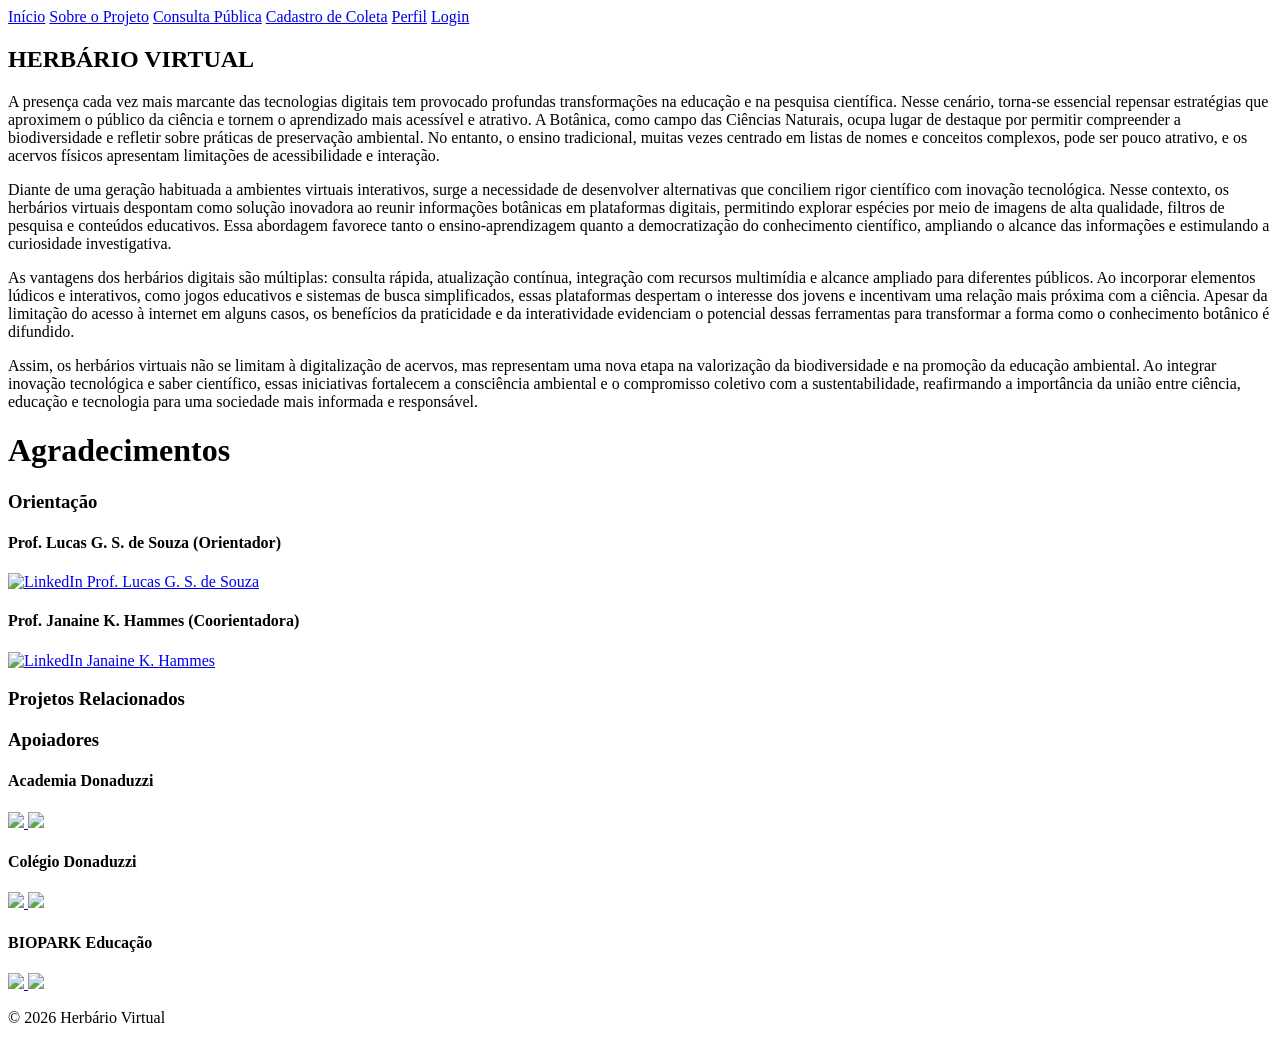
==== index.html @ ffa4f0e8 "Update index.html" ====
<!DOCTYPE html>
<html lang="pt-BR">
    <head>
        <link rel="icon" type="image/png" href="./IMG/faviconfreesiaroxo.png">
        <meta charset="UTF-8">
        <title>Home - Freesia</title>
        <link rel="stylesheet" href="./ScriptCSS/style.css">
        <!-- Importando a fontes -->
        <link rel="preconnect" href="https://fonts.googleapis.com">
        <link rel="preconnect" href="https://fonts.gstatic.com" crossorigin>
        <link href="https://fonts.googleapis.com/css2?family=Cinzel+Decorative:wght@400;700&display=swap" rel="stylesheet">
        <link href="https://fonts.googleapis.com/css2?family=Fleur+De+Leah&family=Gwendolyn:wght@400;700&family=Henny+Penny&family=Oi&display=swap" rel="stylesheet"> 
        <link href="https://fonts.googleapis.com/css2?family=Fleur+De+Leah&family=Gravitas+One&family=Gwendolyn:wght@400;700&family=Henny+Penny&family=Mea+Culpa&family=Oi&display=swap" rel="stylesheet">   
    </head>
    <body>
        <header>
            <nav>
            <a href="index.html" class="ativo">Início</a>
            <a href="sobre.html">Sobre o Projeto</a>
            <a href="consultapublica.html">Consulta Pública</a>
            <a href="cadastro.html">Cadastro de Coleta</a>
            <a href="perfil.html" class="ativo">Perfil</a>
            <a href="login.html">Login</a>
            </nav>
        </header>

        <main>
            <section>
                <h2>HERBÁRIO VIRTUAL</h2>
                <p>
                   A presença cada vez mais marcante das tecnologias digitais tem provocado profundas transformações na educação e na pesquisa científica.
                   Nesse cenário, torna-se essencial repensar estratégias que aproximem o público da ciência e tornem o aprendizado mais acessível e atrativo. 
                   A Botânica, como campo das Ciências Naturais, ocupa lugar de destaque por permitir compreender a biodiversidade e refletir sobre práticas de preservação ambiental. 
                   No entanto, o ensino tradicional, muitas vezes centrado em listas de nomes e conceitos complexos, pode ser pouco atrativo, e os acervos físicos apresentam limitações de acessibilidade e interação.
                </p>
                <p>Diante de uma geração habituada a ambientes virtuais interativos, surge a necessidade de desenvolver alternativas que conciliem rigor científico com inovação tecnológica. 
                   Nesse contexto, os herbários virtuais despontam como solução inovadora ao reunir informações botânicas em plataformas digitais, permitindo explorar espécies por meio de imagens de alta qualidade, 
                   filtros de pesquisa e conteúdos educativos. Essa abordagem favorece tanto o ensino-aprendizagem quanto a democratização do conhecimento científico, ampliando o alcance das informações e estimulando a curiosidade investigativa.
                </p>
                <p>As vantagens dos herbários digitais são múltiplas: consulta rápida, atualização contínua, integração com recursos multimídia e alcance ampliado para diferentes públicos. Ao incorporar elementos lúdicos e interativos, 
                   como jogos educativos e sistemas de busca simplificados, essas plataformas despertam o interesse dos jovens e incentivam uma relação mais próxima com a ciência. Apesar da limitação do acesso à internet em alguns casos, 
                   os benefícios da praticidade e da interatividade evidenciam o potencial dessas ferramentas para transformar a forma como o conhecimento botânico é difundido.
                </p>
                <p>Assim, os herbários virtuais não se limitam à digitalização de acervos, mas representam uma nova etapa na valorização da biodiversidade e na promoção da educação ambiental. Ao integrar inovação tecnológica e saber científico, 
                   essas iniciativas fortalecem a consciência ambiental e o compromisso coletivo com a sustentabilidade, reafirmando a importância da união entre ciência, educação e tecnologia para uma sociedade mais informada e responsável.
                </p>
            </section>
        </main>
        <footer>
            <div id="Agradecimentos">
                <h1>Agradecimentos</h1>
                <div id="ConteudoRodape">
                    <div id="Orientacao">
                        <h3>Orientação</h3>

                        <div class="Professor">
                            <h4>Prof. Lucas G. S. de Souza (Orientador)</h4>

                            <a href="#">
                                <img src="./IMG/icone linkedin.png" alt="LinkedIn Prof. Lucas G. S. de Souza">
                            </a>
                        </div>

                        <div class="Professor">
                            <h4>Prof. Janaine K. Hammes (Coorientadora)</h4>

                            <a href="#">
                                <img src="./IMG/icone linkedin.png" alt="LinkedIn Janaine K. Hammes">
                            </a>
                        </div>

                        <div id="ProjetoRelacionado">
                            <h3>Projetos Relacionados</h3>
                        </div>
                    </div>

                    <div id="Instituicoes">
                        <h3>Apoiadores</h3>

                        <div class="Instituicao">
                            <h4>Academia Donaduzzi</h4>

                            <div class="Icones">
                                <a href="#">
                                    <img src="./IMG/icone instagram.png">
                                </a>

                                <a href="#">
                                    <img src="./IMG/icone de site.png">
                                </a>
                            </div>

                        </div>

                        <div class="Instituicao">
                            <h4>Colégio Donaduzzi</h4>

                            <div class="Icones">
                                <a href="#">
                                    <img src="./IMG/icone instagram.png">
                                </a>

                                <a href="#">
                                    <img src="./IMG/icone de site.png">
                                </a>
                            </div>
                        </div>

                        <div class="Instituicao">
                            <h4>BIOPARK Educação</h4>

                            <div class="Icones">
                                <a href="#">
                                    <img src="./IMG/icone instagram.png">
                                </a>

                                <a href="#">
                                    <img src="./IMG/icone de site.png">
                                </a>
                            </div>
                        </div>
                    </div>
                </div>
            </div>
            <p>&copy; 2026 Herbário Virtual</p>
        </footer>
    </body>
</html>
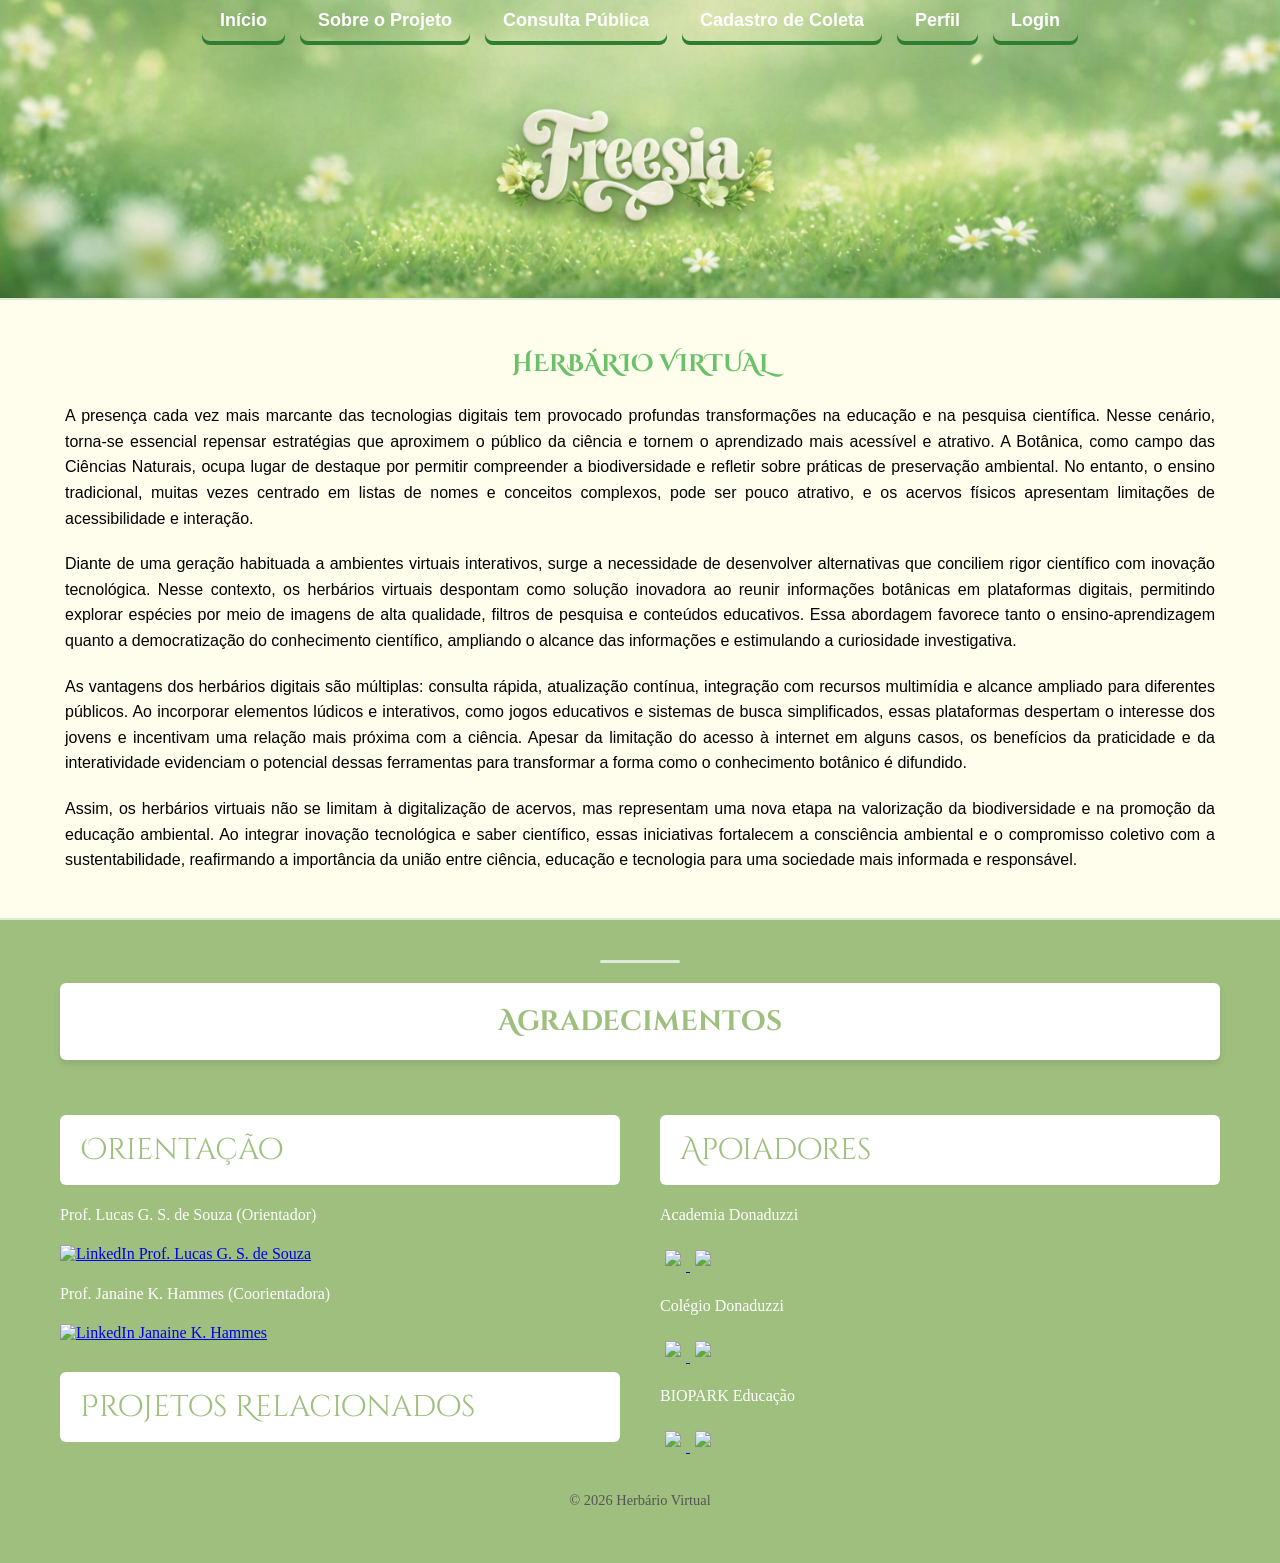
==== commit 901003e1: "Update index.html" ====
--- a/index.html
+++ b/index.html
@@ -122,7 +122,7 @@
                     </div>
                 </div>
             </div>
-            <p>&copy; 2026 Herbário Virtual</p>
+            <p>&copy; 2026 Herbário Virtual</p> 
         </footer>
     </body>
 </html>
--- a/ScriptCSS/style.css
+++ b/ScriptCSS/style.css
@@ -0,0 +1,293 @@
+/* =========================================
+   CONFIGURAÇÕES GERAIS
+========================================= */
+
+* {
+    box-sizing: border-box;
+}
+
+html,
+body {
+    margin: 0;
+    padding: 0;
+    min-height: 100%;
+}
+
+body {
+    background-color: #fffeed;
+    font-family: Arial, sans-serif;
+    color: #000000;
+}
+
+
+/* =========================================
+   CABEÇALHO
+========================================= */
+
+header {
+    width: 100%;
+    min-height: 300px; /* altura mínima para mostrar bem a imagem */
+    background-image: url('../IMG/image\ \(4\).png');
+    background-size: cover;       /* ocupa todo o espaço */
+    background-position: center;    /* centraliza a imagem */
+    background-repeat: no-repeat;   /* evita repetição */
+    text-align: center;
+    position: relative;
+    border-bottom: 2px solid #dcebd8; /* linha verde discreta */
+}
+
+/* =========================================
+   TÍTULO PRINCIPAL
+========================================= */
+
+header h1 {
+    font-family: 'Cinzel Decorative', serif;
+    font-size: 64px;
+    color: #edfeee;
+    margin: 10px 0;
+    position: relative; /* mantém o texto acima da imagem */
+    z-index: 2;
+}
+
+/* =========================================
+   TÍTULOS SECUNDÁRIOS
+========================================= */
+
+h2 {
+    font-family: 'Cinzel Decorative', serif;
+    color: rgb(106, 193, 105);
+    text-align: center;
+    margin-bottom: 20px;
+}
+
+/* =========================================
+   NAVEGAÇÃO
+========================================= */
+
+nav {
+    display: flex;
+    justify-content: center;
+    align-items: center;
+    gap: 15px;
+    margin-bottom: 35px;
+}
+
+nav a {
+    position: relative;
+    display: inline-block;
+    padding: 10px 18px;
+    text-decoration: none;
+    font-family: Arial, sans-serif;
+    font-size: 18px;
+    font-weight: bold;
+    color: #ffffff;
+    border-radius: 8px;
+    overflow: hidden;
+    z-index: 1;
+    transition: color 0.4s ease;
+
+    /* sombra verde escura embaixo */
+    box-shadow: 0 4px 0 #2e7d32;
+}
+
+/* =========================================
+   FUNDO ANIMADO DOS BOTÕES
+========================================= */
+
+nav a::before {
+    content: "";
+    position: absolute;
+    top: 0;
+    left: 0;
+    width: 0;
+    height: 100%;
+    background-color: #ffffff;
+    border-radius: 8px;
+    z-index: -1;
+    transition: width 0.4s ease;
+}
+
+/* Hover */
+nav a:hover {
+    color: #8ebc7b;
+}
+
+nav a:hover::before {
+    width: 100%;
+}
+
+/* =========================================
+   CONTEÚDO PRINCIPAL
+========================================= */
+
+main {
+    width: 100%;
+    max-width: 1200px;
+    margin: 0 auto;
+    padding: 25px;
+    line-height: 1.6;
+}
+
+section p {
+    margin-bottom: 20px;
+    text-align: justify;
+}
+
+/* =========================================
+   DESTAQUES
+========================================= */
+
+.highlight {
+    background-color: rgb(255, 250, 205);
+    padding: 15px;
+    border-left: 5px solid rgb(105, 193, 105);
+    margin: 20px 0;
+}
+
+/* =========================================
+   RODAPÉ
+========================================= */
+
+footer {
+    background: #9FBF7F;
+    border-top: 2px solid #dcebd8;
+    padding: 40px 60px;
+    color: #2f4f2f;
+    font-family:serif;
+}
+
+/* =========================================
+   LAYOUT DO RODAPÉ
+========================================= */
+#ConteudoRodape {
+    display: flex;
+    justify-content: space-around;
+    flex-wrap: wrap;
+    gap: 40px;
+}
+
+#Orientacao, #Instituicoes {
+    flex: 1;
+    min-width: 280px; /* garante que não fique muito estreito */
+}
+
+/* =========================================
+   TÍTULOS
+========================================= */
+footer h1 {
+    background: #ffffff;       /* faixa branca atrás */
+    padding: 20px 30px;
+    border-radius: 6px;
+    color: #9FBF7F;
+    font-family: "Cinzel Decorative", serif;
+    font-weight: bold;
+    font-size: 28px;
+    text-align: center;
+    margin-bottom: 25px;
+
+    /* sombra leve para relevo */
+    box-shadow: 0 4px 6px rgba(0,0,0,0.1);
+}
+
+footer h3 {
+    color: #9FBF7F;
+    background: #ffffff;       /* faixa branca atrás */
+    padding: 15px 20px;
+    border-radius: 6px;
+    font-family: "Cinzel Decorative", serif;
+    margin-bottom: 15px;
+    font-weight: 400;
+    font-size: 30px; /* tamanho ajustado */
+}
+
+footer h4 {
+    color: #ffffff;
+    font-family: serif;
+    font-weight: 500;
+    font-size: 16px; /* mais equilibrado */
+}
+
+/* =========================================
+   ÍCONES
+========================================= */
+.Icones img {
+    width: 28px;
+    margin: 5px;
+    transition: transform 0.3s ease, filter 0.3s ease;
+}
+
+.Icones img:hover {
+    transform: scale(1.1);
+    filter: brightness(1.2);
+}
+
+/* =========================================
+   COPYRIGHT
+========================================= */
+footer > p {
+    margin-top: 35px;
+    text-align: center;
+    color: #555;
+    font-size: 0.9em;
+}
+
+footer::before {
+    content: '';
+    display: block;
+    width: 80px;
+    height: 3px;
+    background-color: #dcebd8;
+    margin: 0 auto 20px;
+    border-radius: 2px;
+}
+
+/* =========================================
+   RESPONSIVIDADE
+========================================= */
+@media (max-width: 900px) {
+    #ConteudoRodape {
+        flex-direction: column;
+        gap: 45px;
+    }
+}
+
+@media (max-width: 700px) {
+    nav {
+        flex-wrap: wrap;
+        gap: 15px 25px;
+        margin-bottom: 25px;
+    }
+
+    nav a {
+        font-size: 16px;
+    }
+
+    header h1 {
+        font-size: 5em;
+    }
+
+    main {
+        font-family: 'Cinzel Decorative', serif;
+        padding: 15px;
+    }
+}
+
+@media (max-width: 500px) {
+    header {
+        padding: 20px 15px;
+    }
+
+    nav {
+        flex-direction: column;
+        gap: 12px;
+        margin-bottom: 25px;
+    }
+
+    nav a {
+        font-size: 16px;
+    }
+
+    header h1 {
+        font-size: 4.5em;
+    }
+}
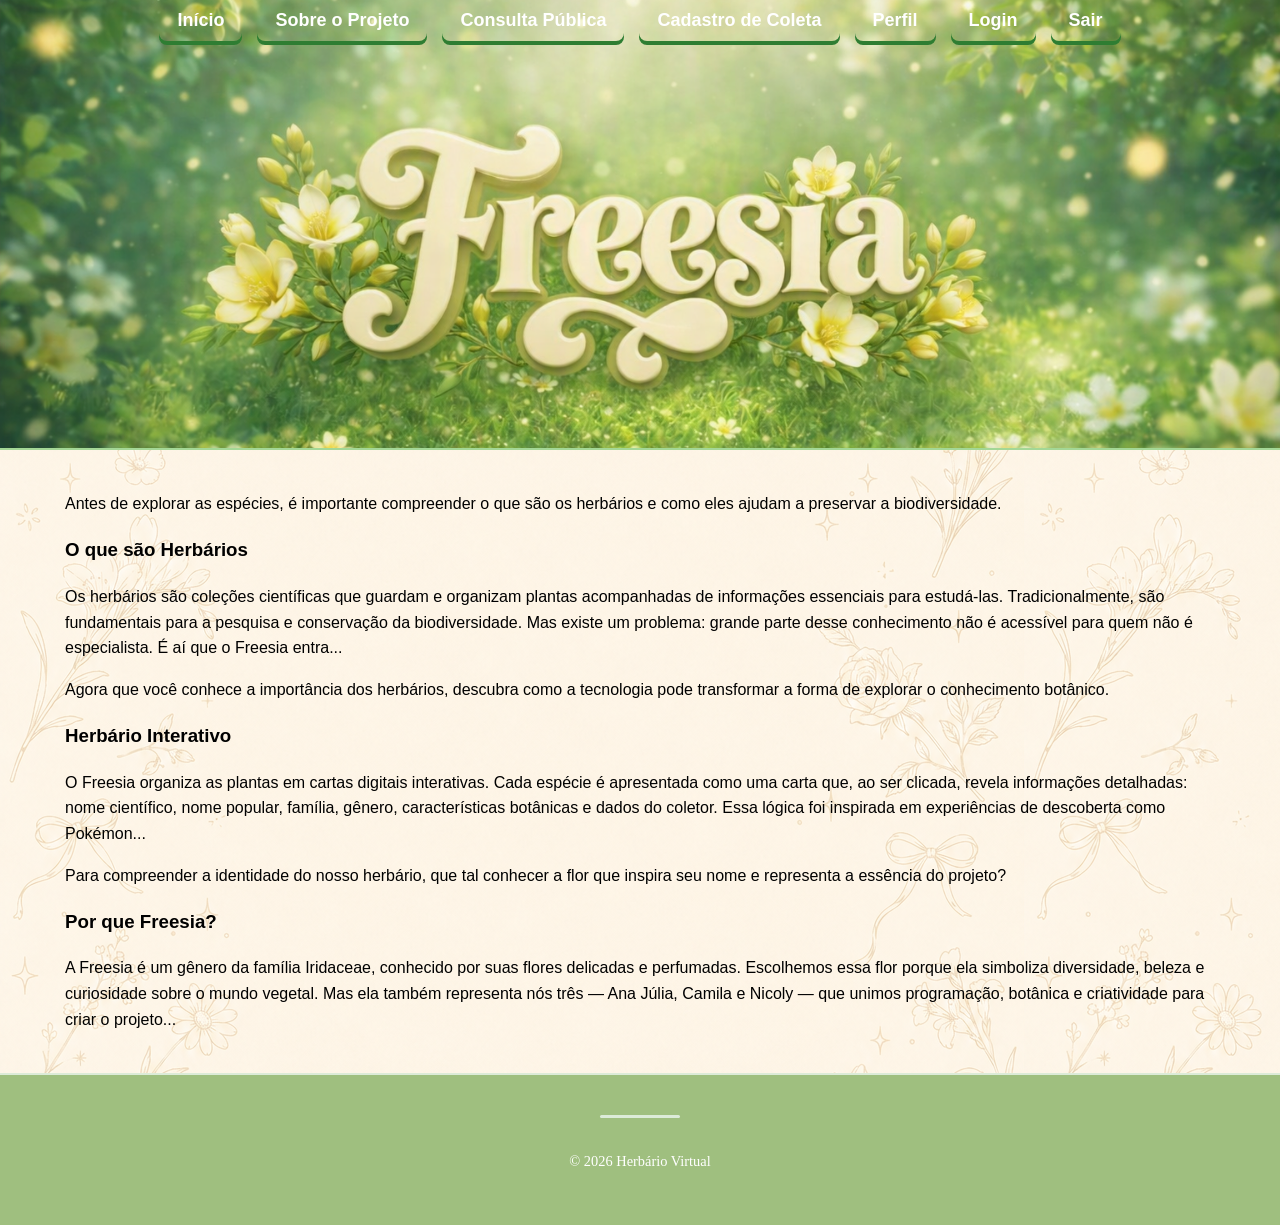
==== commit c1ccac6a: "Update index.html" ====
--- a/index.html
+++ b/index.html
@@ -1,128 +1,81 @@
 <!DOCTYPE html>
 <html lang="pt-BR">
-    <head>
-        <link rel="icon" type="image/png" href="./IMG/faviconfreesiaroxo.png">
-        <meta charset="UTF-8">
-        <title>Home - Freesia</title>
-        <link rel="stylesheet" href="./ScriptCSS/style.css">
-        <!-- Importando a fontes -->
-        <link rel="preconnect" href="https://fonts.googleapis.com">
-        <link rel="preconnect" href="https://fonts.gstatic.com" crossorigin>
-        <link href="https://fonts.googleapis.com/css2?family=Cinzel+Decorative:wght@400;700&display=swap" rel="stylesheet">
-        <link href="https://fonts.googleapis.com/css2?family=Fleur+De+Leah&family=Gwendolyn:wght@400;700&family=Henny+Penny&family=Oi&display=swap" rel="stylesheet"> 
-        <link href="https://fonts.googleapis.com/css2?family=Fleur+De+Leah&family=Gravitas+One&family=Gwendolyn:wght@400;700&family=Henny+Penny&family=Mea+Culpa&family=Oi&display=swap" rel="stylesheet">   
-    </head>
-    <body>
-        <header>
-            <nav>
-            <a href="index.html" class="ativo">Início</a>
+<head>
+    <meta charset="UTF-8">
+    <title>Home - Freesia</title>
+    <link rel="icon" type="image/png" href="./IMG/faviconfreesiaroxo.png">
+
+    <!-- CSS global -->
+    <link rel="stylesheet" href="./ScriptCSS/style.css">
+    <!-- CSS específico da página inicial -->
+    <link rel="stylesheet" href="./ScriptCSS/inicio.css">
+
+    <!-- Fontes -->
+    <link rel="preconnect" href="https://fonts.googleapis.com">
+    <link rel="preconnect" href="https://fonts.gstatic.com" crossorigin>
+    <link href="https://fonts.googleapis.com/css2?family=Cinzel+Decorative:wght@400;700&display=swap" rel="stylesheet">
+</head>
+<body>
+    <header>
+        <nav>
+            <a href="index.html">Início</a>
             <a href="sobre.html">Sobre o Projeto</a>
             <a href="consultapublica.html">Consulta Pública</a>
-            <a href="cadastro.html">Cadastro de Coleta</a>
-            <a href="perfil.html" class="ativo">Perfil</a>
-            <a href="login.html">Login</a>
-            </nav>
-        </header>
+            <a href="cadastro.html" id="menuCadastro">Cadastro de Coleta</a>
+            <a href="perfil.html" id="menuPerfil">Perfil</a>
+            <a href="login.html" id="menuLogin">Login</a>
+            <a href="#" id="menuSair" onclick="sairDaConta(); return false;">Sair</a>
+        </nav>
+    </header>
 
-        <main>
-            <section>
-                <h2>HERBÁRIO VIRTUAL</h2>
-                <p>
-                   A presença cada vez mais marcante das tecnologias digitais tem provocado profundas transformações na educação e na pesquisa científica.
-                   Nesse cenário, torna-se essencial repensar estratégias que aproximem o público da ciência e tornem o aprendizado mais acessível e atrativo. 
-                   A Botânica, como campo das Ciências Naturais, ocupa lugar de destaque por permitir compreender a biodiversidade e refletir sobre práticas de preservação ambiental. 
-                   No entanto, o ensino tradicional, muitas vezes centrado em listas de nomes e conceitos complexos, pode ser pouco atrativo, e os acervos físicos apresentam limitações de acessibilidade e interação.
-                </p>
-                <p>Diante de uma geração habituada a ambientes virtuais interativos, surge a necessidade de desenvolver alternativas que conciliem rigor científico com inovação tecnológica. 
-                   Nesse contexto, os herbários virtuais despontam como solução inovadora ao reunir informações botânicas em plataformas digitais, permitindo explorar espécies por meio de imagens de alta qualidade, 
-                   filtros de pesquisa e conteúdos educativos. Essa abordagem favorece tanto o ensino-aprendizagem quanto a democratização do conhecimento científico, ampliando o alcance das informações e estimulando a curiosidade investigativa.
-                </p>
-                <p>As vantagens dos herbários digitais são múltiplas: consulta rápida, atualização contínua, integração com recursos multimídia e alcance ampliado para diferentes públicos. Ao incorporar elementos lúdicos e interativos, 
-                   como jogos educativos e sistemas de busca simplificados, essas plataformas despertam o interesse dos jovens e incentivam uma relação mais próxima com a ciência. Apesar da limitação do acesso à internet em alguns casos, 
-                   os benefícios da praticidade e da interatividade evidenciam o potencial dessas ferramentas para transformar a forma como o conhecimento botânico é difundido.
-                </p>
-                <p>Assim, os herbários virtuais não se limitam à digitalização de acervos, mas representam uma nova etapa na valorização da biodiversidade e na promoção da educação ambiental. Ao integrar inovação tecnológica e saber científico, 
-                   essas iniciativas fortalecem a consciência ambiental e o compromisso coletivo com a sustentabilidade, reafirmando a importância da união entre ciência, educação e tecnologia para uma sociedade mais informada e responsável.
-                </p>
-            </section>
-        </main>
-        <footer>
-            <div id="Agradecimentos">
-                <h1>Agradecimentos</h1>
-                <div id="ConteudoRodape">
-                    <div id="Orientacao">
-                        <h3>Orientação</h3>
-
-                        <div class="Professor">
-                            <h4>Prof. Lucas G. S. de Souza (Orientador)</h4>
-
-                            <a href="#">
-                                <img src="./IMG/icone linkedin.png" alt="LinkedIn Prof. Lucas G. S. de Souza">
-                            </a>
-                        </div>
-
-                        <div class="Professor">
-                            <h4>Prof. Janaine K. Hammes (Coorientadora)</h4>
-
-                            <a href="#">
-                                <img src="./IMG/icone linkedin.png" alt="LinkedIn Janaine K. Hammes">
-                            </a>
-                        </div>
-
-                        <div id="ProjetoRelacionado">
-                            <h3>Projetos Relacionados</h3>
-                        </div>
-                    </div>
-
-                    <div id="Instituicoes">
-                        <h3>Apoiadores</h3>
-
-                        <div class="Instituicao">
-                            <h4>Academia Donaduzzi</h4>
-
-                            <div class="Icones">
-                                <a href="#">
-                                    <img src="./IMG/icone instagram.png">
-                                </a>
-
-                                <a href="#">
-                                    <img src="./IMG/icone de site.png">
-                                </a>
-                            </div>
-
-                        </div>
-
-                        <div class="Instituicao">
-                            <h4>Colégio Donaduzzi</h4>
-
-                            <div class="Icones">
-                                <a href="#">
-                                    <img src="./IMG/icone instagram.png">
-                                </a>
-
-                                <a href="#">
-                                    <img src="./IMG/icone de site.png">
-                                </a>
-                            </div>
-                        </div>
-
-                        <div class="Instituicao">
-                            <h4>BIOPARK Educação</h4>
-
-                            <div class="Icones">
-                                <a href="#">
-                                    <img src="./IMG/icone instagram.png">
-                                </a>
-
-                                <a href="#">
-                                    <img src="./IMG/icone de site.png">
-                                </a>
-                            </div>
-                        </div>
-                    </div>
+    <main>
+        <!-- 1º Card -->
+        <div class="card">
+            <div class="card-inner">
+                <div class="card-front">
+                    <p>Antes de explorar as espécies, é importante compreender o que são os herbários e como eles ajudam a preservar a biodiversidade.</p>
+                </div>
+                <div class="card-back">
+                    <h3>O que são Herbários</h3>
+                    <p>Os herbários são coleções científicas que guardam e organizam plantas acompanhadas de informações essenciais para estudá-las. Tradicionalmente, são fundamentais para a pesquisa e conservação da biodiversidade. Mas existe um problema: grande parte desse conhecimento não é acessível para quem não é especialista. É aí que o Freesia entra...</p>
                 </div>
             </div>
-            <p>&copy; 2026 Herbário Virtual</p> 
-        </footer>
-    </body>
+        </div>
+
+        <!-- 2º Card -->
+        <div class="card">
+            <div class="card-inner">
+                <div class="card-front">
+                    <p>Agora que você conhece a importância dos herbários, descubra como a tecnologia pode transformar a forma de explorar o conhecimento botânico.</p>
+                </div>
+                <div class="card-back">
+                    <h3>Herbário Interativo</h3>
+                    <p>O Freesia organiza as plantas em cartas digitais interativas. Cada espécie é apresentada como uma carta que, ao ser clicada, revela informações detalhadas: nome científico, nome popular, família, gênero, características botânicas e dados do coletor. Essa lógica foi inspirada em experiências de descoberta como Pokémon...</p>
+                </div>
+            </div>
+        </div>
+
+        <!-- 3º Card -->
+        <div class="card">
+            <div class="card-inner">
+                <div class="card-front">
+                    <p>Para compreender a identidade do nosso herbário, que tal conhecer a flor que inspira seu nome e representa a essência do projeto?</p>
+                </div>
+                <div class="card-back">
+                    <h3>Por que Freesia?</h3>
+                    <p>A Freesia é um gênero da família Iridaceae, conhecido por suas flores delicadas e perfumadas. Escolhemos essa flor porque ela simboliza diversidade, beleza e curiosidade sobre o mundo vegetal. Mas ela também representa nós três — Ana Júlia, Camila e Nicoly — que unimos programação, botânica e criatividade para criar o projeto...</p>
+                </div>
+            </div>
+        </div>
+    </main>
+
+    <footer>
+        <p>&copy; 2026 Herbário Virtual</p>
+    </footer>
+
+    <!-- Script -->
+    <script src="./ScriptJS/inicio.js"></script>
+    <script src="./ScriptJS/sessao.js"></script>
+    <script src="./ScriptJS/menu.js"></script>
+</body>
 </html>
--- a/ScriptCSS/style.css
+++ b/ScriptCSS/style.css
@@ -1,3 +1,5 @@
+
+
 /* =========================================
    CONFIGURAÇÕES GERAIS
 ========================================= */
@@ -14,7 +16,7 @@
 }
 
 body {
-    background-color: #fffeed;
+    background-image: url(../IMG/background.png);
     font-family: Arial, sans-serif;
     color: #000000;
 }
@@ -26,28 +28,17 @@
 
 header {
     width: 100%;
-    min-height: 300px; /* altura mínima para mostrar bem a imagem */
-    background-image: url('../IMG/image\ \(4\).png');
+    min-height: 450px; /* altura mínima para mostrar bem a imagem */
+    background-image: url('../IMG/cabeçalho.png');
     background-size: cover;       /* ocupa todo o espaço */
     background-position: center;    /* centraliza a imagem */
     background-repeat: no-repeat;   /* evita repetição */
     text-align: center;
     position: relative;
-    border-bottom: 2px solid #dcebd8; /* linha verde discreta */
-}
-
-/* =========================================
-   TÍTULO PRINCIPAL
-========================================= */
-
-header h1 {
-    font-family: 'Cinzel Decorative', serif;
-    font-size: 64px;
-    color: #edfeee;
-    margin: 10px 0;
-    position: relative; /* mantém o texto acima da imagem */
-    z-index: 2;
-}
+    border-bottom: 2px solid #a4d796; /* linha verde discreta */
+}
+
+
 
 /* =========================================
    TÍTULOS SECUNDÁRIOS
@@ -138,7 +129,7 @@
 ========================================= */
 
 .highlight {
-    background-color: rgb(255, 250, 205);
+    background-color: rgb(252, 254, 214);
     padding: 15px;
     border-left: 5px solid rgb(105, 193, 105);
     margin: 20px 0;
@@ -227,7 +218,7 @@
 footer > p {
     margin-top: 35px;
     text-align: center;
-    color: #555;
+    color: #ffffff;
     font-size: 0.9em;
 }
 
@@ -291,3 +282,4 @@
         font-size: 4.5em;
     }
 }
+
